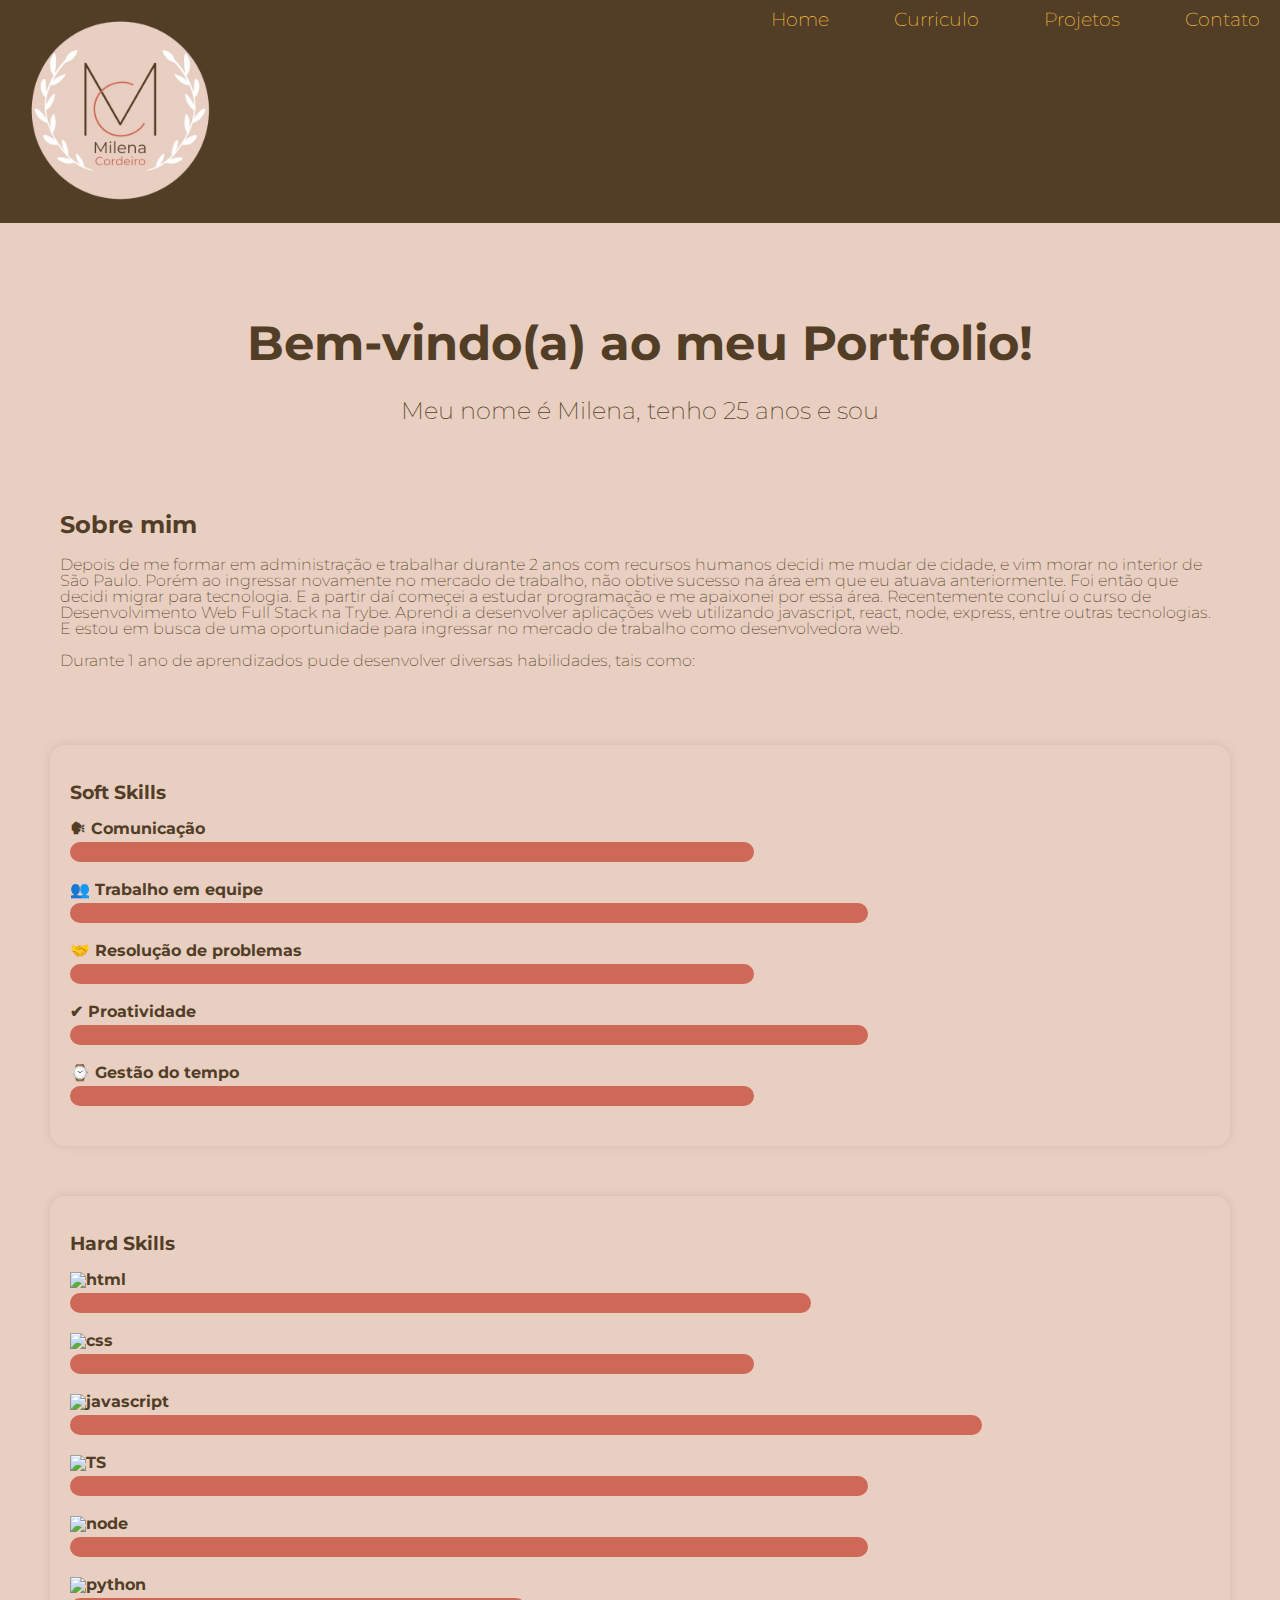
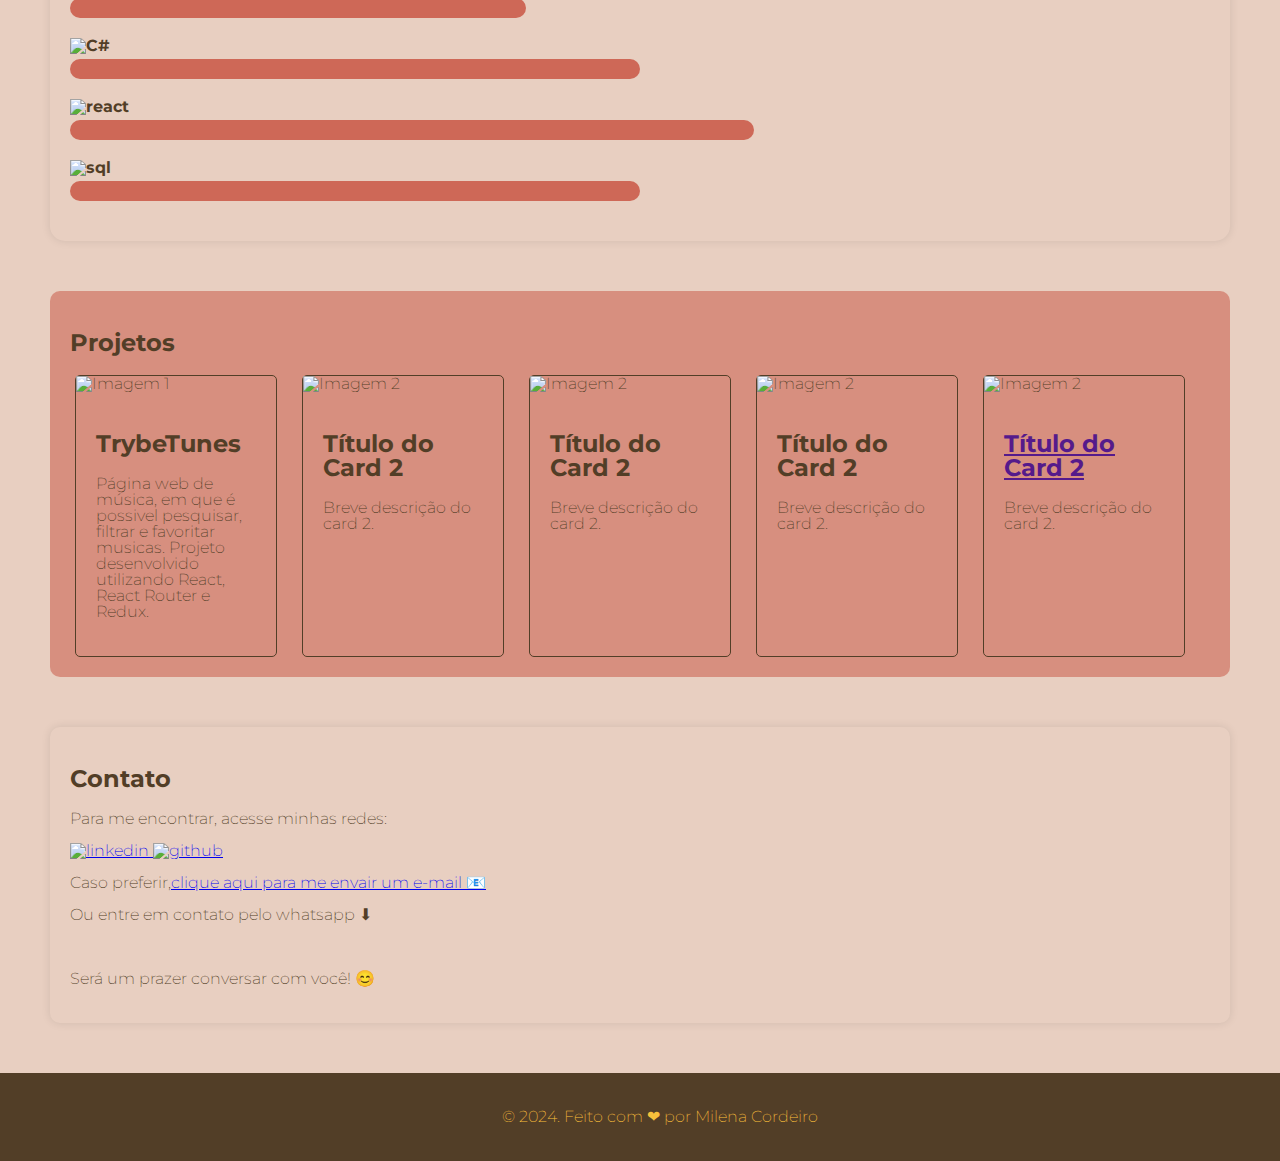
==== index.html @ 5c3373ec "estrutura página web" ====
<!DOCTYPE html>
<html lang="pt-br">
<head>
    <meta charset="UTF-8">
    <meta name="viewport" content="width=device-width, initial-scale=1.0">
    <link rel="preconnect" href="https://fonts.googleapis.com">
    <link rel="preconnect" href="https://fonts.gstatic.com" crossorigin>
    <link href="https://fonts.googleapis.com/css2?family=Montserrat:ital,wght@0,100..900;1,100..900&display=swap"
        rel="stylesheet">
    <link rel="stylesheet" href="reset.css">
    <link rel="stylesheet" href="style.css">
    <title>Portfolio</title>
</head>
<body class="montserrat-font">
    <header id="header-container">
        <div class="logo">
            <img src="./assets/1-removebg-preview.png" alt="Logo">
        </div>
        <nav>
            <ul>
                <li><a href="#home">Home</a></li>
                <li><a href="./assets/Cópia de Meu Currículo Dev.pdf" download>Curriculo</a></li>
                <li><a href="#projetos">Projetos</a></li>
                <li><a href="#contato">Contato</a></li>
            </ul>
    </header>
    <main class="content">
        <div class="typed-text" id="home">
            <h1>Bem-vindo(a) ao meu Portfolio!</h1>
            <p>Meu nome é Milena, tenho 25 anos e <span id="text"></span></p>
        </div>
        <section id="sobre">
            <div class="about-container">
                <h2>Sobre mim</h2>
                <p>Depois de me formar em administração e trabalhar durante 2 anos com recursos
                    humanos
                    decidi me mudar de cidade, e vim morar no interior de São Paulo. Porém ao ingressar novamente no mercado de
                    trabalho,
                    não obtive sucesso na área em que eu atuava anteriormente. Foi então que decidi migrar para tecnologia.
                    E a partir daí começei a estudar programação e me apaixonei por essa área.
                    Recentemente concluí o curso de Desenvolvimento Web Full Stack na Trybe. Aprendi a desenvolver aplicações web
                    utilizando javascript, react, node, express, entre outras tecnologias.
                    E estou em busca de uma oportunidade para ingressar no mercado de trabalho como desenvolvedora web.
                </p>
                <p>Durante 1 ano de aprendizados pude desenvolver diversas habilidades, tais como:</p>
            </div>
            <div class="skills">
                <div class="softskills">
                    <h3>Soft Skills</h3>
                    <div class="skill">
                        <div class="skill-name"> 🗣  Comunicação</div>
                        <div class="progress-bar" id="communication-bar"></div>
                    </div>
                    <div class="skill">
                        <div class="skill-name"> 👥 Trabalho em equipe</div>
                        <div class="progress-bar" id="teamwork-bar"></div>
                    </div>
                    <div class="skill">
                        <div class="skill-name"> 🤝  Resolução de problemas</div>
                        <div class="progress-bar" id="problem-resolution-bar"></div>
                    </div>
                    <div class="skill">
                        <div class="skill-name"> ✔  Proatividade</div>
                        <div class="progress-bar" id="proactivity-bar"></div>
                    </div>
                    <div class="skill">
                        <div class="skill-name"> ⌚  Gestão do tempo</div>
                        <div class="progress-bar" id="time-bar"></div>
                    </div>
                </div>
                <div class="hardskills">
                    <h3>Hard Skills</h3>
                    <div class="skill">
                        <div class="skill-name"><img src="https://img.shields.io/badge/HTML-239120?style=for-the-badge&logo=html5&logoColor=white" alt="html"></div>
                        <div class="progress-bar" id="html-bar"></div>
                    </div>
                    <div class="skill">
                        <div class="skill-name"><img src="https://img.shields.io/badge/CSS-239120?&style=for-the-badge&logo=css3&logoColor=white" alt="css"></div>
                        <div class="progress-bar" id="css-bar"></div>
                    </div>
                    <div class="skill">
                        <div class="skill-name"><img src="https://img.shields.io/badge/JavaScript-F7DF1E?style=for-the-badge&logo=javascript&logoColor=black" alt="javascript"></div>
                        <div class="progress-bar" id="js-bar"></div>
                    </div>
                    <div class="skill">
                        <div class="skill-name"><img src="https://img.shields.io/badge/TypeScript-007ACC?style=for-the-badge&logo=typescript&logoColor=white" alt="TS"></div>
                        <div class="progress-bar" id="ts-bar"></div>
                    </div>
                    <div class="skill">
                        <div class="skill-name"><img src="https://img.shields.io/badge/Node.js-43853D?style=for-the-badge&logo=node.js&logoColor=white" alt="node"></div>
                        <div class="progress-bar" id="node-bar"></div>
                    </div>
                    <div class="skill">
                        <div class="skill-name"><img src="https://img.shields.io/badge/Python-3776AB?style=for-the-badge&logo=python&logoColor=white" alt="python"></div>
                        <div class="progress-bar" id="python-bar"></div>
                    </div>
                    <div class="skill">
                        <div class="skill-name"><img src="https://img.shields.io/badge/C%23-239120?style=for-the-badge&logo=c-sharp&logoColor=white" alt="C#"></div>
                        <div class="progress-bar" id="c#-bar"></div>
                    </div>
                    <div class="skill">
                        <div class="skill-name"><img src="https://img.shields.io/badge/React-20232A?style=for-the-badge&logo=react&logoColor=61DAFB" alt="react"></div>
                        <div class="progress-bar" id="react-bar"></div>
                    </div>
                    <div class="skill">
                        <div class="skill-name"><img src="https://img.shields.io/badge/MySQL-00000F?style=for-the-badge&logo=mysql&logoColor=white" alt="sql"></div>
                        <div class="progress-bar" id="sql-bar"></div>
                    </div>
                </div>
            </div>
        </section>
        <section id="projetos">
            <h2>Projetos</h2>
            <div class="carousel">
                <div class="carousel-container">
                    <div class="card">
                        <img src="./C/1.png" alt="Imagem 1">
                        <div class="card-content">
                            <h2>TrybeTunes</h2>
                            <p>Página web de música, em que é possivel pesquisar, filtrar e favoritar musicas.
                                Projeto desenvolvido utilizando React, React Router e Redux.
                            </p>
                        </div>
                    </div>
                    <div class="card">
                        <img src="" alt="Imagem 2">
                        <div class="card-content">
                            <h2>Título do Card 2</h2>
                            <p>Breve descrição do card 2.</p>
                        </div>
                    </div>
                    <div class="card">
                        <img src="" alt="Imagem 2">
                        <div class="card-content">
                            <h2>Título do Card 2</h2>
                            <p>Breve descrição do card 2.</p>
                        </div>
                    </div>
                    <div class="card">
                        <img src="" alt="Imagem 2">
                        <div class="card-content">
                            <h2>Título do Card 2</h2>
                            <p>Breve descrição do card 2.</p>
                        </div>
                    </div>
                    <div class="card">
                        <img src="" alt="Imagem 2">
                        <div class="card-content">
                            <h2><a href="">Título do Card 2</a></h2>
                            <p>Breve descrição do card 2.</p>
                        </div>
                    </div>
                    <!-- Adicione mais cards conforme necessário -->
            </div>
        </section>
        <section id="contato">
            <h2>Contato</h2>
            <p>Para me encontrar, acesse minhas redes: 
                <br>
                <br>
                <a href="https://www.linkedin.com/in/milena-dev/" target="_blank">
                    <img src="https://img.shields.io/badge/LinkedIn-0077B5?style=for-the-badge&logo=linkedin&logoColor=white" alt="linkedin">
                </a>
                <a href="https://github.com/milena-cordeiro">
                    <img src="https://img.shields.io/badge/GitHub-100000?style=for-the-badge&logo=github&logoColor=white" alt="github">
                </a>
                <br>
                <br>
                Caso preferir,<a href="mailto:mcs9823@gmail.com">clique aqui para me envair um e-mail 📧 </a>
                <br>
                <br>
                Ou entre em contato pelo whatsapp ⬇  
                <br>
                <br>
                <a href="https://wa.me/5511966926572/?text=Olá,%20gostaria%20de%20entrar%20em%20contato%20com%20você." target="_blank"><img src="https://img.shields.io/badge/WhatsApp-25D366?style=for-the-badge&logo=whatsapp&logoColor=white" alt=""></a>
                <br>
                <br>
                Será um prazer conversar com você! 😊
            </p>
    </main>
    <footer>
        <p>&copy; 2024. Feito com ❤ por Milena Cordeiro</p>
    </footer>
    <script src="index.js"></script>
</body>
</html>
---- style.css ----
header {
    display: flex;
    background-color:  #523e27; /* cor de fundo do header */
    padding: 10px 20px; /* espaçamento interno do header */
    top: 0;
    width: 100%;
}

.logo {
   flex: 1; /* Faz com que a logo ocupe o máximo de espaço possível */
}

.logo img {
    max-width: 200px; /* Define a largura máxima da logo */
    height: auto; /* Define a altura máxima da logo */
}

.about-container {
    padding: 20px 10px 10px; 
    margin: 10px;
    margin: 50px;
}

nav {
    display: 1;
    font-size: 1.2em; /* tamanho da fonte dos links */
}

nav ul {
    list-style-type: none;
    margin: 0;
    padding: 0;
}

nav ul li {
    display: inline;
    margin-right: 20px;
}

nav ul li a {
    text-decoration: none;
    color: #f9bf3b; /* cor do texto dos links */
    padding: 10px 20px; /* espaçamento interno dos links */
}

nav ul li a:hover {
    background-color: #555; /* cor de fundo dos links ao passar o mouse */
}

.nav ul li:last-child {
    margin-right: 0; /* Remove o espaçamento à direita do último item */
}

.content{
    padding-top: 5%; /* ajuste o valor conforme necessário para o tamanho do seu header */
}
#projetos {
    margin: 50px;
    border-radius: 10px;
    background-color: #ce69579f;
    color: #523e27;
    padding: 20px;
}
.typed-text {
    font-size: 1.5em;
    color: #523e27;
    text-align: center;
}


.montserrat-font {
  font-family: "Montserrat", sans-serif;
  font-optical-sizing: auto;
  font-weight: 200;
  font-style: normal;
}

.softskills, .hardskills{
    box-shadow: 0 0 10px 0 rgba(0, 0, 0, 0.1);
    border-radius: 15px;
    padding: 20px;
    margin: 50px;
}


.skill {
    margin-bottom: 20px;
}

.skill-name {
    font-weight: bold;
    margin-bottom: 5px;
}

.progress-bar {
    width: 100%;
    height: 20px;
    background-color: #ce6857;
    border-radius: 10px;
    overflow: hidden;
}

.carousel-container {
    text-decoration: none;
    display: flex; /* Permite que os slides sejam dispostos lado a lado */
    flex-wrap: wrap;
    justify-content: space-evenly;
}

.card {
    flex: 0 0 auto; /* Os slides não crescem nem encolhem */
    width: 200px; /* Largura de cada card */
    border: 1px solid #523e27; /* Borda do card */
    border-radius: 5px; /* Cantos arredondados do card */
    margin-right: 20px; /* Espaçamento entre os cards */
}

.card img {
    width: 100%; /* A imagem ocupa toda a largura do card */
    height: auto; /* A altura da imagem é ajustada automaticamente para manter a proporção */
}

.card-content {
    text-decoration: none;
    padding: 20px; /* Espaçamento interno do conteúdo do card */
}

#contato {
    box-shadow: 0 0 10px 0 rgba(0, 0, 0, 0.1);
    border-radius: 10px;
    padding: 20px;
    margin: 50px;
}

footer {
    background-color: #523e27;
    color: #f9bf3b;
    padding: 20px;
    text-align: center;
    left: 0;
    bottom: 0;
    width: 100%;
}
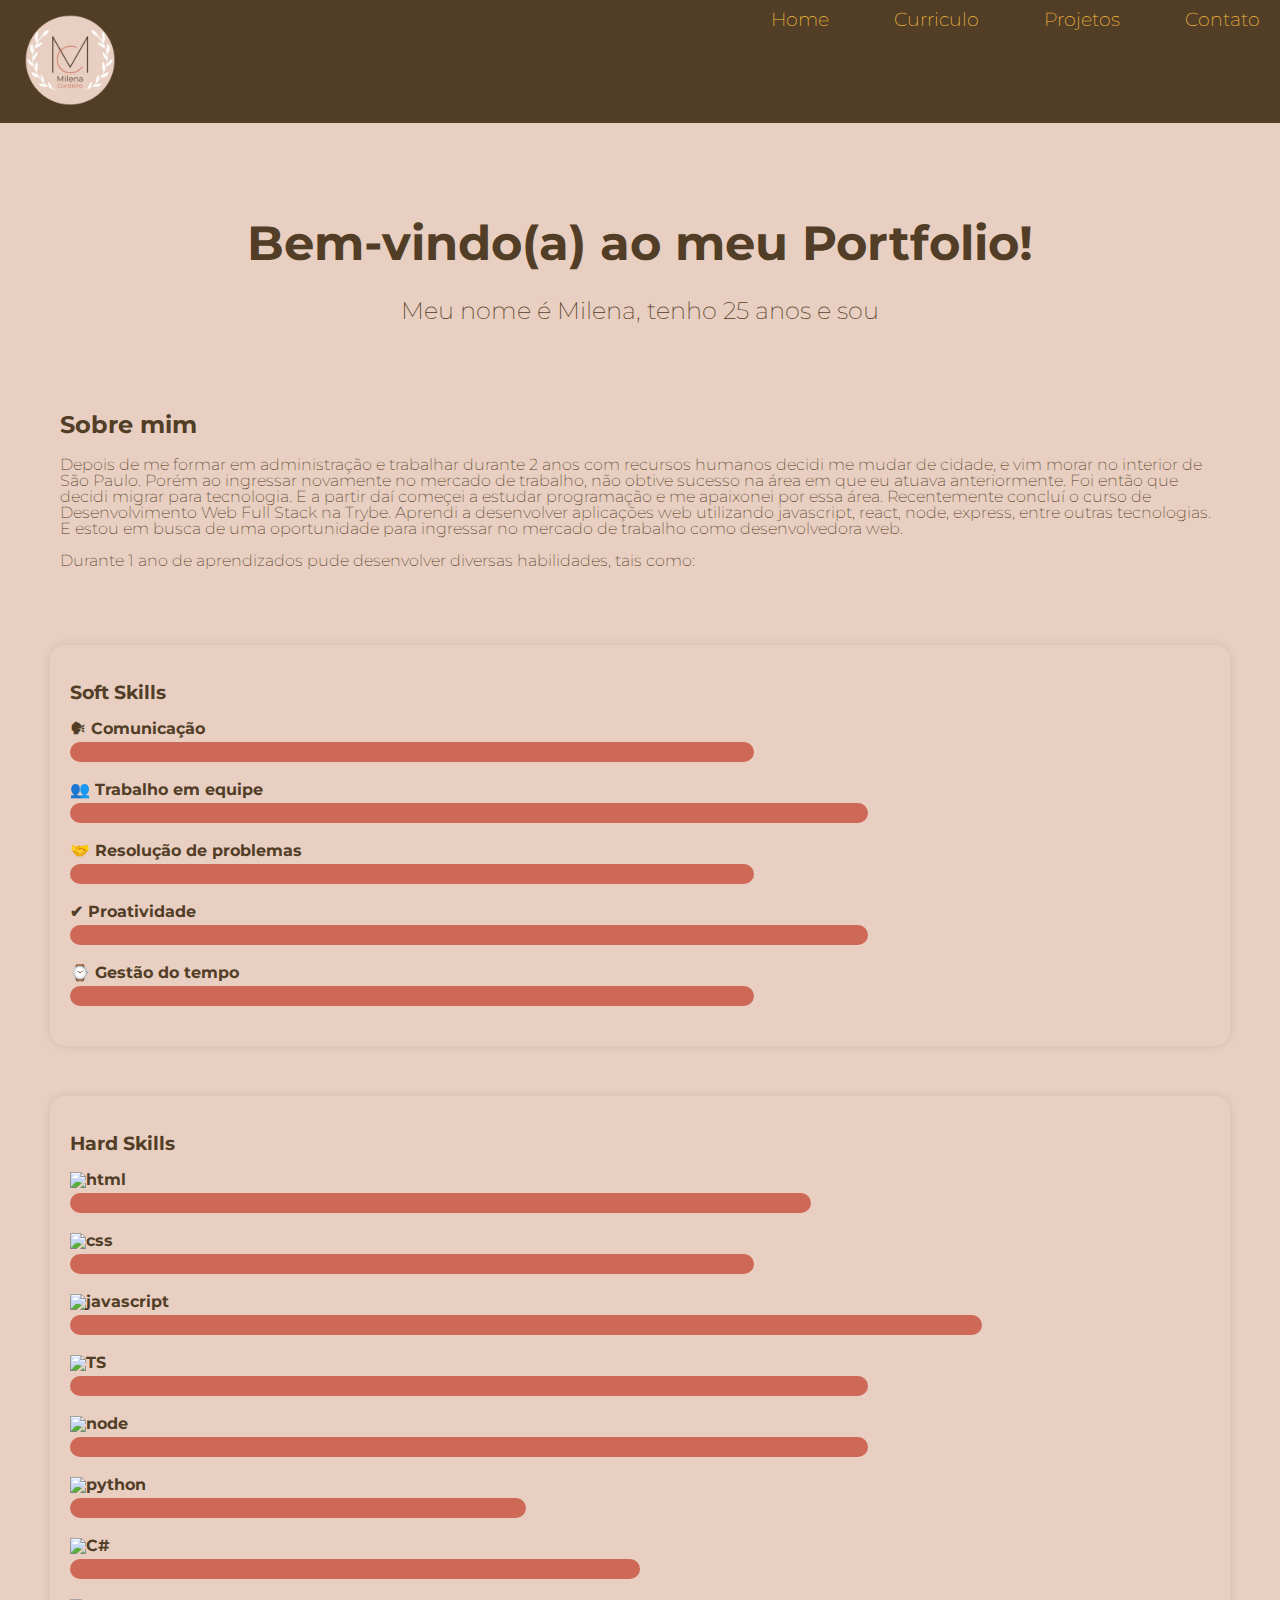
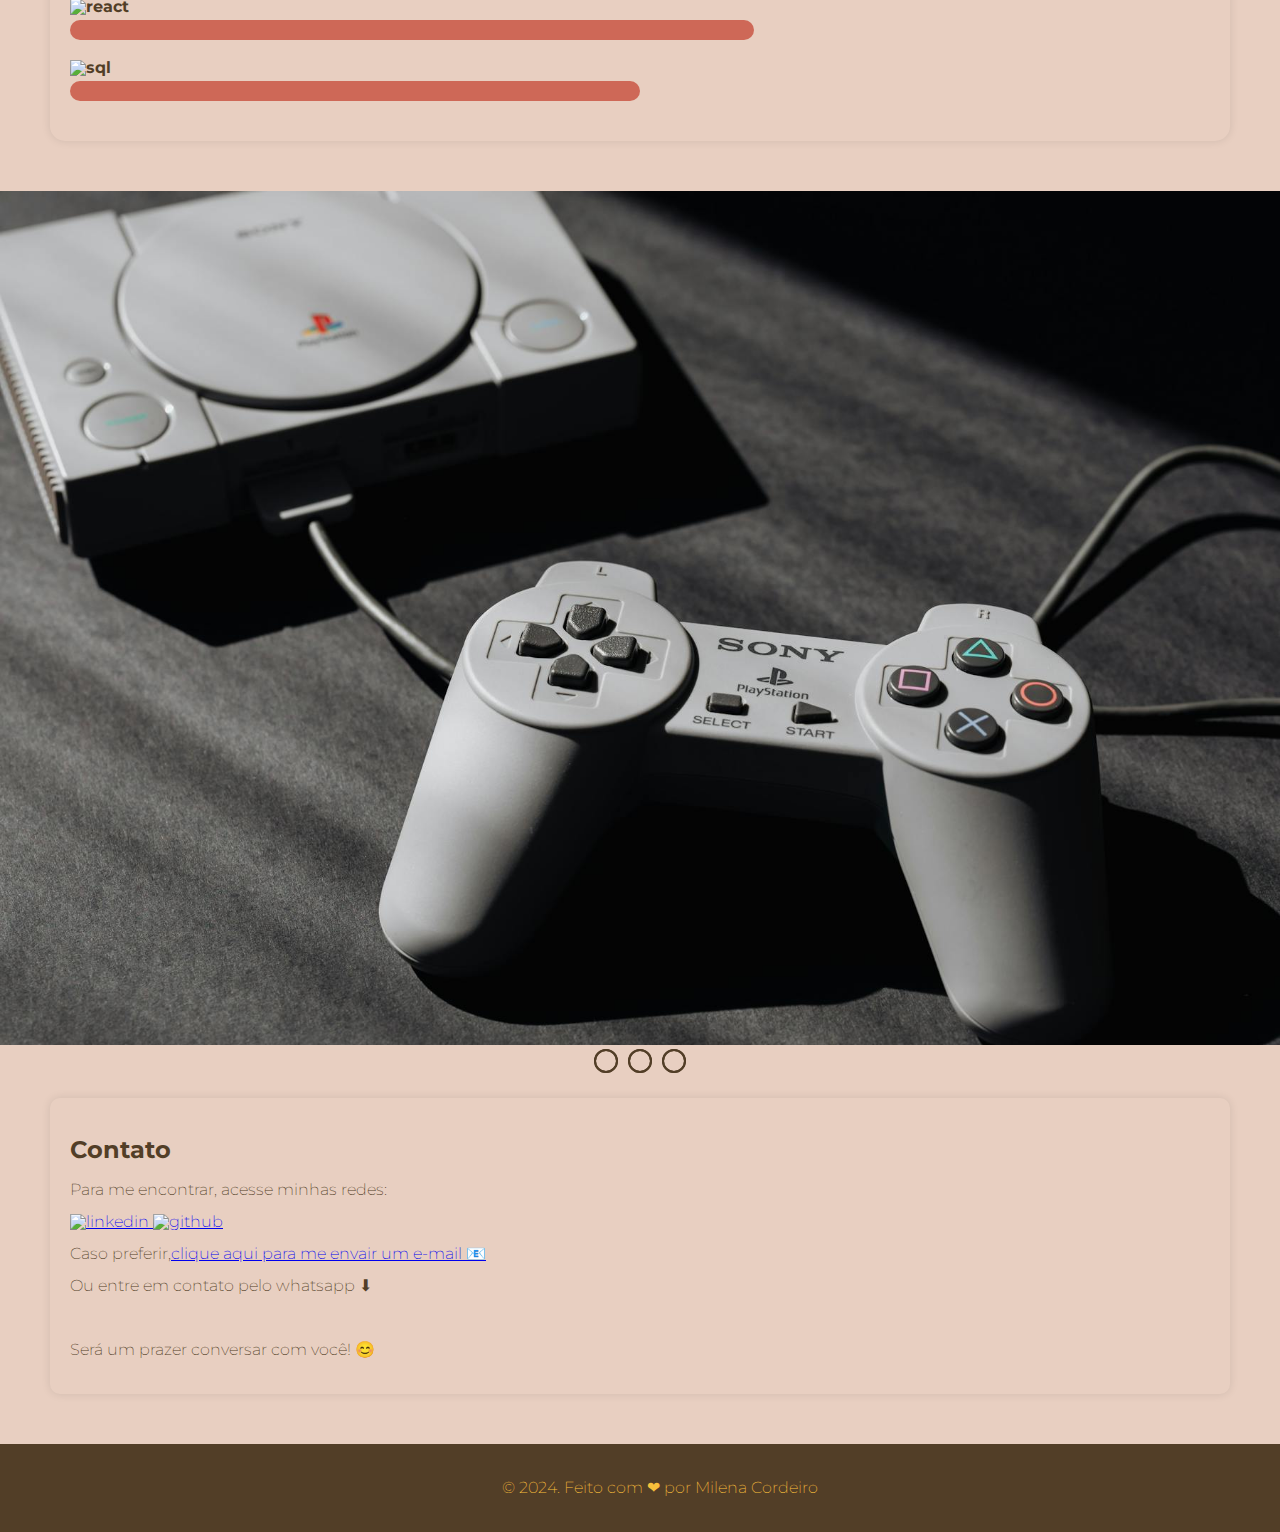
==== commit b1a7f661: "alterações/modificações para slider" ====
--- a/index.html
+++ b/index.html
@@ -109,7 +109,7 @@
                 </div>
             </div>
         </section>
-        <section id="projetos">
+        <!-- <section id="projetos">
             <h2>Projetos</h2>
             <div class="carousel">
                 <div class="carousel-container">
@@ -150,9 +150,45 @@
                             <p>Breve descrição do card 2.</p>
                         </div>
                     </div>
-                    <!-- Adicione mais cards conforme necessário -->
+            </div>
+        </section> -->
+
+        <section class="slider">
+            <div class="slider-content">
+
+                <input type="radio" name="btn-radio" id="radio1">
+                <input type="radio" name="btn-radio" id="radio2">
+                <input type="radio" name="btn-radio" id="radio3">
+
+                <div class="slide-box first">
+                        <img class="img-desktop" src="img/dektop-1.jpg" alt="1">
+                        <img class="img-mobile" src="img/mob-1.jpg" alt="">
+                </div>
+
+                <div class="slide-box">
+                        <img class="img-desktop" src="img/dektop-1 copy.jpg" alt="1">
+                        <img class="img-mobile" src="img/mob-1 copy.jpg" alt="">
+                </div>
+
+                <div class="slide-box">
+                        <img class="img-desktop" src="img/dektop-1 copy.jpg" alt="1">
+                        <img class="img-mobile" src="img/mob-1 copy.jpg" alt="">
+                </div>
+
+                <div class="nav-auto">
+                    <div class="auto-btn1"></div>
+                    <div class="auto-btn2"></div>
+                    <div class="auto-btn3"></div>
+                </div>
+
+                <div class="nav-manual">
+                    <label for="radio1" class="manual-btn"></label>
+                    <label for="radio2" class="manual-btn"></label>
+                    <label for="radio3" class="manual-btn"></label>
+                </div>
             </div>
         </section>
+
         <section id="contato">
             <h2>Contato</h2>
             <p>Para me encontrar, acesse minhas redes: 
--- a/style.css
+++ b/style.css
@@ -4,6 +4,7 @@
     padding: 10px 20px; /* espaçamento interno do header */
     top: 0;
     width: 100%;
+    overflow: hidden;
 }
 
 .logo {
@@ -11,7 +12,7 @@
 }
 
 .logo img {
-    max-width: 200px; /* Define a largura máxima da logo */
+    max-width: 100px; /* Define a largura máxima da logo */
     height: auto; /* Define a altura máxima da logo */
 }
 
@@ -140,4 +141,59 @@
     left: 0;
     bottom: 0;
     width: 100%;
-}+}
+
+section.slider{
+    margin: 0 auto;
+    width: 100%;
+    height: auto;
+    padding: 0;
+    overflow: hidden;
+}
+
+.slider-content{
+    width: 400%;
+    height: auto;
+    display: flex;
+}
+
+.slider-content input, .img-mobile{
+    display: none;
+}
+
+.slide-box{
+    width: 25%;
+    height: auto;
+    position: relative;
+    text-align: center;
+}
+
+.slide-box img{
+    width: 100%;
+}
+
+.nav-manual, .nav-auto{
+    position: absolute;
+    width: 100%;
+    margin-top: 67%;
+    display: flex;
+    justify-content: center;
+}
+
+.nav-manual .manual-btn, .nav-auto div{
+    border: 2px solid #523e27;
+    padding: 10px;
+    border-radius: 50%;
+    cursor: pointer;
+    transition: 0.2s;
+}
+
+.nav-manual .manual-btn:not(:last-child), .nav-auto div:not(:last-child){
+    margin-right: 10px;
+}
+
+.nav-manual .manual-btn:hover{
+    background: #f9bf3b;
+}
+
+
